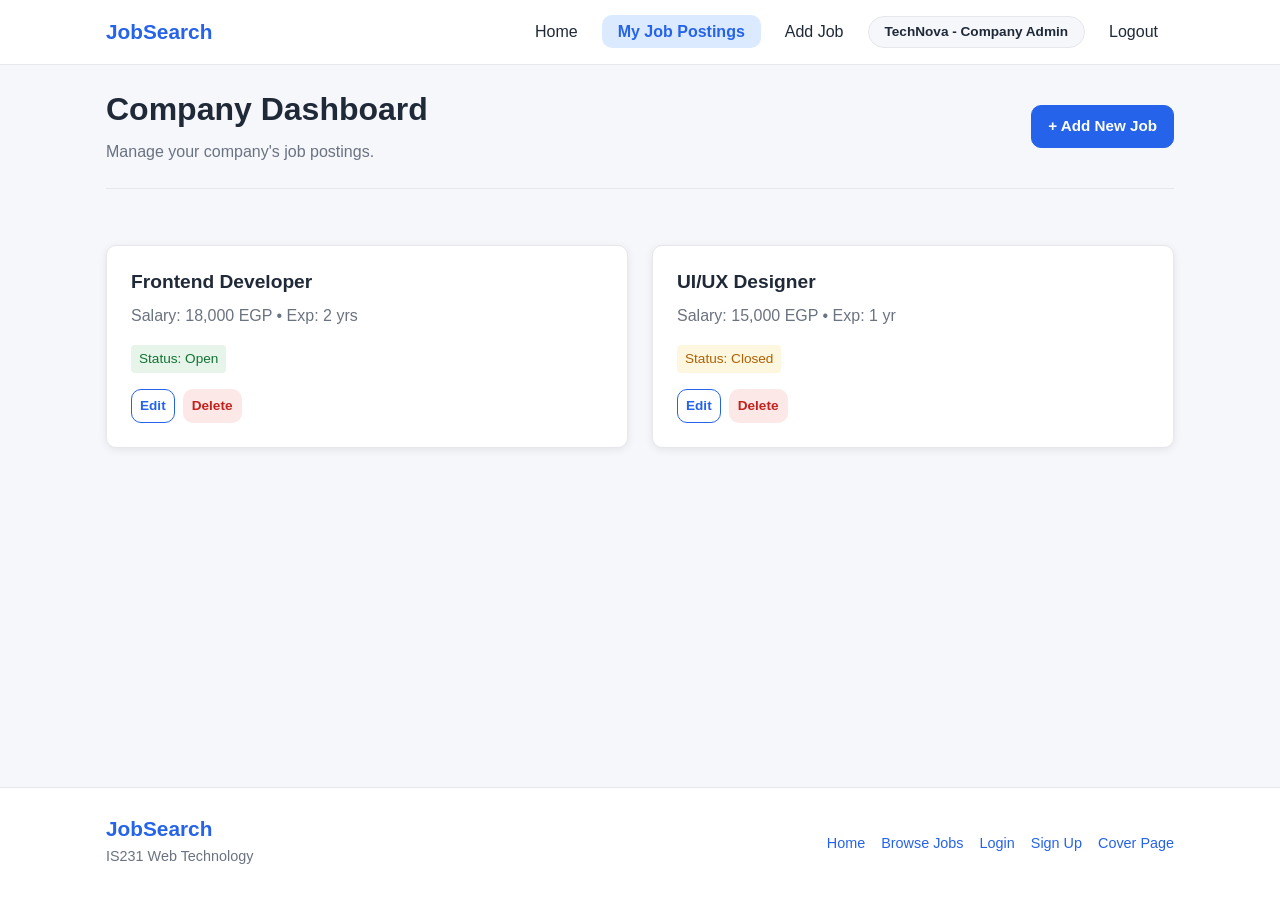
==== JobSearch_Phase1/admin-dashboard.html @ 2a33b542 "adding the rest of the pages" ====
<!DOCTYPE html>
<html lang="en">
<head>
  <meta charset="UTF-8">
  <meta name="viewport" content="width=device-width, initial-scale=1">
  <title>Company Admin Dashboard | JobSearch</title>
  <link rel="stylesheet" href="css/style.css">
</head>
<body>
  <header>
    <nav class="navbar container">
      <a href="index.html" class="navbar__brand">JobSearch</a>
      <input type="checkbox" id="nav-toggle" class="sr-only">
      <label for="nav-toggle" class="navbar__toggle" aria-label="Menu">&#9776;</label>
      <ul class="navbar__links">
        <li><a href="index.html">Home</a></li>
        <li><a href="admin-dashboard.html" aria-current="page">My Job Postings</a></li>
        <li><a href="job-form.html">Add Job</a></li>
        <li><span class="chip">TechNova - Company Admin</span></li>
        <li><a href="index.html">Logout</a></li>
      </ul>
    </nav>
  </header>

  <main class="container">
    <div class="page-header" style="display: flex; justify-content: space-between; align-items: center; flex-wrap: wrap; gap: 1rem;">
      <div>
        <h1>Company Dashboard</h1>
        <p class="text-muted">Manage your company's job postings.</p>
      </div>
      <div>
        <a href="job-form.html" class="btn btn-primary">+ Add New Job</a>
      </div>
    </div>

    <section class="section">
      <div class="grid-2">
        
        <article class="card">
          <h3>Frontend Developer</h3>
          <p class="text-muted">Salary: 18,000 EGP • Exp: 2 yrs</p>
          <span style="display: inline-block; margin-top: 0.5rem; padding: 0.2rem 0.5rem; background: #e6f4ea; color: #137333; border-radius: 4px; font-size: 0.85rem;">Status: Open</span>
          <div style="margin-top: 1rem; display: flex; gap: 0.5rem;">
            <a href="job-form.html" class="btn btn-outline btn-sm">Edit</a>
            <a href="#" class="btn btn-sm" style="background: #fce8e6; color: #c5221f;">Delete</a>
          </div>
        </article>

        <article class="card">
          <h3>UI/UX Designer</h3>
          <p class="text-muted">Salary: 15,000 EGP • Exp: 1 yr</p>
          <span style="display: inline-block; margin-top: 0.5rem; padding: 0.2rem 0.5rem; background: #fef7e0; color: #b06000; border-radius: 4px; font-size: 0.85rem;">Status: Closed</span>
          <div style="margin-top: 1rem; display: flex; gap: 0.5rem;">
            <a href="job-form.html" class="btn btn-outline btn-sm">Edit</a>
            <a href="#" class="btn btn-sm" style="background: #fce8e6; color: #c5221f;">Delete</a>
          </div>
        </article>

      </div>
    </section>
  </main>

  <footer class="footer">
    <div class="container footer__content">
      <div>
        <a href="index.html" class="navbar__brand">JobSearch</a>
        <p class="text-muted">IS231 Web Technology</p>
      </div>
      <ul class="footer__links">
        <li><a href="index.html">Home</a></li>
        <li><a href="jobs.html">Browse Jobs</a></li>
        <li><a href="login.html">Login</a></li>
        <li><a href="signup.html">Sign Up</a></li>
        <li><a href="cover.html">Cover Page</a></li>
      </ul>
    </div>
  </footer>
</body>
</html>
---- JobSearch_Phase1/css/style.css ----
:root {
  --color-primary: #2563EB;
  --color-primary-dark: #1E40AF;
  --color-bg: #F5F7FB;
  --color-surface: #FFFFFF;
  --color-text: #1F2937;
  --color-muted: #6B7280;
  --color-border: #E5E7EB;
  --color-success: #166534;
  --color-success-bg: #DCFCE7;
  --color-danger: #B91C1C;
  --color-danger-bg: #FEE2E2;
  --color-info-bg: #DBEAFE;
  --color-overlay: rgba(0, 0, 0, 0.5);

  --font-main: "Segoe UI", Roboto, Arial, sans-serif;
  --radius: 10px;
  --shadow: 0 2px 8px rgba(0, 0, 0, 0.08);
  --container-width: 1100px;

  --space-1: 4px;
  --space-2: 8px;
  --space-3: 16px;
  --space-4: 24px;
  --space-5: 32px;
  --space-6: 48px;
}

* {
  box-sizing: border-box;
  margin: 0;
  padding: 0;
}

body {
  font-family: var(--font-main);
  font-size: 16px;
  line-height: 1.6;
  color: var(--color-text);
  background-color: var(--color-bg);
  min-height: 100vh;
  display: flex;
  flex-direction: column;
}

main {
  flex: 1;
}

img {
  max-width: 100%;
  height: auto;
  display: block;
}

h1,
h2,
h3,
h4 {
  color: var(--color-text);
  line-height: 1.3;
  margin-bottom: var(--space-2);
}

h1 {
  font-size: 2rem;
}

h2 {
  font-size: 1.5rem;
}

h3 {
  font-size: 1.2rem;
}

h4 {
  font-size: 1rem;
}

p {
  margin-bottom: var(--space-2);
}

a {
  color: var(--color-primary);
  text-decoration: none;
}

a:hover {
  color: var(--color-primary-dark);
  text-decoration: underline;
}

a:focus-visible,
button:focus-visible,
input:focus-visible,
select:focus-visible,
textarea:focus-visible {
  outline: 2px solid var(--color-primary);
  outline-offset: 2px;
}

.container {
  max-width: var(--container-width);
  width: 100%;
  margin: 0 auto;
  padding: 0 var(--space-3);
}

.section {
  padding: var(--space-5) 0;
}

.grid {
  display: grid;
  grid-template-columns: repeat(auto-fit, minmax(280px, 1fr));
  gap: var(--space-4);
}

.grid-2 {
  display: grid;
  grid-template-columns: repeat(2, 1fr);
  gap: var(--space-4);
}

.grid-3 {
  display: grid;
  grid-template-columns: repeat(3, 1fr);
  gap: var(--space-4);
}

.page-header {
  display: flex;
  flex-wrap: wrap;
  justify-content: space-between;
  align-items: center;
  gap: var(--space-3);
  padding: var(--space-4) 0;
  margin-bottom: var(--space-4);
  border-bottom: 1px solid var(--color-border);
}

.page-header p {
  color: var(--color-muted);
  margin-bottom: 0;
}

.breadcrumb {
  padding: var(--space-3) 0 var(--space-1);
  font-size: 0.9rem;
  color: var(--color-muted);
}

.breadcrumb ol {
  list-style: none;
  display: flex;
  flex-wrap: wrap;
  gap: var(--space-2);
}

.breadcrumb li+li::before {
  content: "/";
  margin-right: var(--space-2);
  color: var(--color-muted);
}

body>header {
  position: sticky;
  top: 0;
  z-index: 50;
  background-color: var(--color-surface);
  border-bottom: 1px solid var(--color-border);
}

.navbar {
  display: flex;
  align-items: center;
  justify-content: space-between;
  min-height: 64px;
  gap: var(--space-3);
  position: relative;
}

.navbar__brand {
  font-size: 1.3rem;
  font-weight: 700;
  color: var(--color-primary);
}

.navbar__brand:hover {
  text-decoration: none;
}

.navbar__links {
  list-style: none;
  display: flex;
  align-items: center;
  gap: var(--space-2);
}

.navbar__links a {
  padding: var(--space-2) var(--space-3);
  border-radius: var(--radius);
  color: var(--color-text);
  font-weight: 500;
}

.navbar__links a:hover {
  color: var(--color-primary);
  background-color: var(--color-bg);
  text-decoration: none;
}

.navbar__links a[aria-current="page"] {
  color: var(--color-primary);
  background-color: var(--color-info-bg);
  font-weight: 700;
}

.navbar__toggle {
  display: none;
  padding: var(--space-2) var(--space-3);
  border: 1px solid var(--color-border);
  border-radius: var(--radius);
  background-color: var(--color-surface);
  font-size: 1.2rem;
  cursor: pointer;
}

.chip {
  display: inline-block;
  padding: var(--space-1) var(--space-3);
  background-color: var(--color-bg);
  border: 1px solid var(--color-border);
  border-radius: 999px;
  font-size: 0.85rem;
  font-weight: 600;
}

body>footer,
.footer {
  background-color: var(--color-surface);
  border-top: 1px solid var(--color-border);
  margin-top: var(--space-6);
  padding: var(--space-4) 0;
  font-size: 0.9rem;
}

.footer__content {
  display: flex;
  flex-wrap: wrap;
  justify-content: space-between;
  align-items: center;
  gap: var(--space-3);
}

.footer__links {
  list-style: none;
  display: flex;
  flex-wrap: wrap;
  gap: var(--space-3);
}

.btn,
.navbar__links .btn {
  display: inline-flex;
  align-items: center;
  justify-content: center;
  gap: var(--space-2);
  min-height: 40px;
  padding: var(--space-2) var(--space-3);
  font-family: inherit;
  font-size: 0.95rem;
  font-weight: 600;
  border-radius: var(--radius);
  border: 1px solid transparent;
  cursor: pointer;
  text-decoration: none;
}

.btn:hover {
  text-decoration: none;
}

.btn-primary,
.navbar__links .btn-primary {
  background-color: var(--color-primary);
  color: var(--color-surface);
  border-color: var(--color-primary);
}

.btn-primary:hover,
.navbar__links .btn-primary:hover {
  background-color: var(--color-primary-dark);
  border-color: var(--color-primary-dark);
  color: var(--color-surface);
}

.btn-secondary {
  background-color: var(--color-bg);
  color: var(--color-text);
  border-color: var(--color-border);
}

.btn-secondary:hover {
  background-color: var(--color-border);
  color: var(--color-text);
}

.btn-outline {
  background-color: var(--color-surface);
  color: var(--color-primary);
  border-color: var(--color-primary);
}

.btn-outline:hover {
  background-color: var(--color-info-bg);
  color: var(--color-primary-dark);
}

.btn-danger {
  background-color: var(--color-danger);
  color: var(--color-surface);
  border-color: var(--color-danger);
}

.btn-danger:hover {
  background-color: var(--color-danger-bg);
  color: var(--color-danger);
}

.btn-sm,
.navbar__links .btn-sm {
  min-height: 34px;
  padding: var(--space-1) var(--space-2);
  font-size: 0.85rem;
}

.btn-block {
  display: flex;
  width: 100%;
}

.btn:disabled,
.btn[disabled],
.btn[aria-disabled="true"],
button:disabled {
  background-color: var(--color-border);
  color: var(--color-muted);
  border-color: var(--color-border);
  cursor: not-allowed;
}

.btn[aria-disabled="true"] {
  pointer-events: none;
}

.badge {
  display: inline-block;
  padding: var(--space-1) var(--space-2);
  border-radius: 999px;
  font-size: 0.8rem;
  font-weight: 700;
}

.badge-open {
  background-color: var(--color-success-bg);
  color: var(--color-success);
}

.badge-closed {
  background-color: var(--color-danger-bg);
  color: var(--color-danger);
}

.badge-info {
  background-color: var(--color-info-bg);
  color: var(--color-primary-dark);
}

.card,
.job-card {
  background-color: var(--color-surface);
  border: 1px solid var(--color-border);
  border-radius: var(--radius);
  box-shadow: var(--shadow);
  padding: var(--space-4);
}

.job-card {
  display: flex;
  flex-direction: column;
  gap: var(--space-2);
}

.job-card:hover {
  border-color: var(--color-primary);
}

.job-card__header {
  display: flex;
  justify-content: space-between;
  align-items: flex-start;
  gap: var(--space-2);
}

.job-card h3 a {
  color: var(--color-text);
}

.job-card__meta {
  display: flex;
  flex-wrap: wrap;
  gap: var(--space-2);
  font-size: 0.9rem;
  color: var(--color-muted);
}

.job-card__meta span {
  background-color: var(--color-bg);
  padding: var(--space-1) var(--space-2);
  border-radius: var(--radius);
  border: 1px solid var(--color-border);
}

.job-card>p {
  color: var(--color-muted);
  display: -webkit-box;
  -webkit-line-clamp: 2;
  -webkit-box-orient: vertical;
  overflow: hidden;
  margin-bottom: 0;
}

.job-card__actions {
  margin-top: auto;
  padding-top: var(--space-3);
  border-top: 1px solid var(--color-border);
  display: flex;
  flex-wrap: wrap;
  justify-content: space-between;
  align-items: center;
  gap: var(--space-2);
}

.is-closed {
  background-color: var(--color-bg);
  color: var(--color-muted);
  opacity: 0.85;
}

.form {
  display: flex;
  flex-direction: column;
  gap: var(--space-3);
}

fieldset {
  border: 1px solid var(--color-border);
  border-radius: var(--radius);
  padding: var(--space-3);
  margin-bottom: var(--space-3);
}

legend {
  padding: 0 var(--space-2);
  font-weight: 700;
}

.form-group {
  display: flex;
  flex-direction: column;
  gap: var(--space-1);
  margin-bottom: var(--space-3);
}

.form-row {
  display: grid;
  grid-template-columns: repeat(2, 1fr);
  gap: var(--space-3);
}

.form-label,
.form-group>label {
  font-weight: 600;
  font-size: 0.95rem;
}

.required {
  color: var(--color-danger);
  font-weight: 700;
}

.form-control {
  width: 100%;
  min-height: 40px;
  padding: var(--space-2) var(--space-3);
  font-family: inherit;
  font-size: 1rem;
  color: var(--color-text);
  background-color: var(--color-surface);
  border: 1px solid var(--color-border);
  border-radius: var(--radius);
}

.form-control:focus {
  outline: none;
  border-color: var(--color-primary);
}

.form-control:disabled {
  background-color: var(--color-bg);
  color: var(--color-muted);
  cursor: not-allowed;
}

textarea.form-control {
  min-height: 120px;
  resize: vertical;
}

.form-static {
  padding: var(--space-2) var(--space-3);
  background-color: var(--color-bg);
  border: 1px solid var(--color-border);
  border-radius: var(--radius);
  color: var(--color-muted);
  font-weight: 600;
}

.form-hint {
  font-size: 0.85rem;
  color: var(--color-muted);
}

.form-error {
  font-size: 0.85rem;
  color: var(--color-danger);
}

.form-control:user-invalid,
input:user-invalid,
select:user-invalid,
textarea:user-invalid {
  border-color: var(--color-danger);
  background-color: var(--color-danger-bg);
}

.input-group {
  display: flex;
}

.input-group .form-control {
  border-top-right-radius: 0;
  border-bottom-right-radius: 0;
}

.input-group>span {
  display: inline-flex;
  align-items: center;
  padding: 0 var(--space-3);
  background-color: var(--color-bg);
  border: 1px solid var(--color-border);
  border-left: 0;
  border-top-right-radius: var(--radius);
  border-bottom-right-radius: var(--radius);
  color: var(--color-muted);
  font-size: 0.9rem;
}

input[type="radio"],
input[type="checkbox"] {
  accent-color: var(--color-primary);
}

.radio-group {
  display: grid;
  grid-template-columns: repeat(2, 1fr);
  gap: var(--space-2);
  padding: var(--space-1);
  background-color: var(--color-bg);
  border: 1px solid var(--color-border);
  border-radius: var(--radius);
}

.radio-group label,
.radio-group a {
  display: flex;
  align-items: center;
  justify-content: center;
  gap: var(--space-2);
  padding: var(--space-2);
  border-radius: var(--radius);
  color: var(--color-muted);
  font-weight: 600;
  cursor: pointer;
}

.radio-group a[aria-current="page"] {
  background-color: var(--color-surface);
  color: var(--color-primary);
  box-shadow: var(--shadow);
}

.alert {
  padding: var(--space-3);
  border-radius: var(--radius);
  border: 1px solid transparent;
  margin-bottom: var(--space-4);
}

.alert-success {
  background-color: var(--color-success-bg);
  color: var(--color-success);
  border-color: var(--color-success);
}

.alert-info {
  background-color: var(--color-info-bg);
  color: var(--color-primary-dark);
  border-color: var(--color-primary);
}

.alert-error {
  background-color: var(--color-danger-bg);
  color: var(--color-danger);
  border-color: var(--color-danger);
}

.empty-state {
  background-color: var(--color-surface);
  border: 1px dashed var(--color-border);
  border-radius: var(--radius);
  padding: var(--space-6) var(--space-4);
  text-align: center;
}

.table-wrapper {
  overflow-x: auto;
  background-color: var(--color-surface);
  border: 1px solid var(--color-border);
  border-radius: var(--radius);
  box-shadow: var(--shadow);
}

.table {
  width: 100%;
  border-collapse: collapse;
  text-align: left;
}

.table th,
.table td {
  padding: var(--space-3);
  border-bottom: 1px solid var(--color-border);
}

.table thead th {
  background-color: var(--color-bg);
  color: var(--color-muted);
  font-size: 0.85rem;
}

.table tbody tr:nth-child(even) {
  background-color: var(--color-bg);
}

.table tbody tr:hover {
  background-color: var(--color-info-bg);
}

.pagination {
  list-style: none;
  display: flex;
  flex-wrap: wrap;
  justify-content: center;
  gap: var(--space-2);
  margin-top: var(--space-4);
}

.pagination a,
.pagination button,
.pagination span {
  display: inline-flex;
  align-items: center;
  justify-content: center;
  min-width: 36px;
  height: 36px;
  padding: 0 var(--space-2);
  background-color: var(--color-surface);
  border: 1px solid var(--color-border);
  border-radius: var(--radius);
  color: var(--color-text);
  font-weight: 600;
}

.pagination [aria-current="page"] {
  background-color: var(--color-primary);
  color: var(--color-surface);
  border-color: var(--color-primary);
}

.pagination [aria-disabled="true"],
.pagination button:disabled {
  background-color: var(--color-bg);
  color: var(--color-muted);
  cursor: not-allowed;
}

.modal {
  position: fixed;
  top: 0;
  left: 0;
  right: 0;
  bottom: 0;
  background-color: var(--color-overlay);
  display: none;
  align-items: center;
  justify-content: center;
  padding: var(--space-3);
  z-index: 100;
}

.modal:target {
  display: flex;
}

.modal>dialog,
.modal>div {
  display: block;
  width: 100%;
  max-width: 440px;
  background-color: var(--color-surface);
  border: 1px solid var(--color-border);
  border-radius: var(--radius);
  box-shadow: var(--shadow);
  padding: var(--space-4);
}

.demo-bar {
  margin-top: var(--space-5);
  padding: var(--space-2) var(--space-3);
  background-color: var(--color-info-bg);
  border: 1px dashed var(--color-primary);
  border-radius: var(--radius);
  display: flex;
  flex-wrap: wrap;
  align-items: center;
  justify-content: space-between;
  gap: var(--space-2);
  font-size: 0.9rem;
}

.sr-only {
  position: absolute;
  width: 1px;
  height: 1px;
  overflow: hidden;
  clip: rect(0, 0, 0, 0);
}

.text-muted {
  color: var(--color-muted);
}

.text-center {
  text-align: center;
}

@media (max-width: 768px) {

  .grid-2,
  .grid-3,
  .form-row {
    grid-template-columns: 1fr;
  }

  .navbar__toggle {
    display: inline-block;
  }

  .navbar__links {
    display: none;
    position: absolute;
    top: 100%;
    left: 0;
    right: 0;
    flex-direction: column;
    background-color: var(--color-surface);
    border-bottom: 1px solid var(--color-border);
    padding: var(--space-3);
  }

  #nav-toggle:checked~.navbar__links {
    display: flex;
  }

  .table-stack,
  .table-stack thead,
  .table-stack tbody,
  .table-stack tr,
  .table-stack td {
    display: block;
  }

  .table-stack thead {
    display: none;
  }

  .table-stack tbody tr {
    border: 1px solid var(--color-border);
    border-radius: var(--radius);
    margin: var(--space-2);
    padding: var(--space-2);
  }

  .table-stack td {
    display: flex;
    justify-content: space-between;
    padding: var(--space-2);
  }

  .table-stack td::before {
    content: attr(data-label);
    font-weight: 700;
    color: var(--color-muted);
  }
}

@media (max-width: 480px) {
  h1 {
    font-size: 1.6rem;
  }

  .radio-group {
    grid-template-columns: 1fr;
  }
}
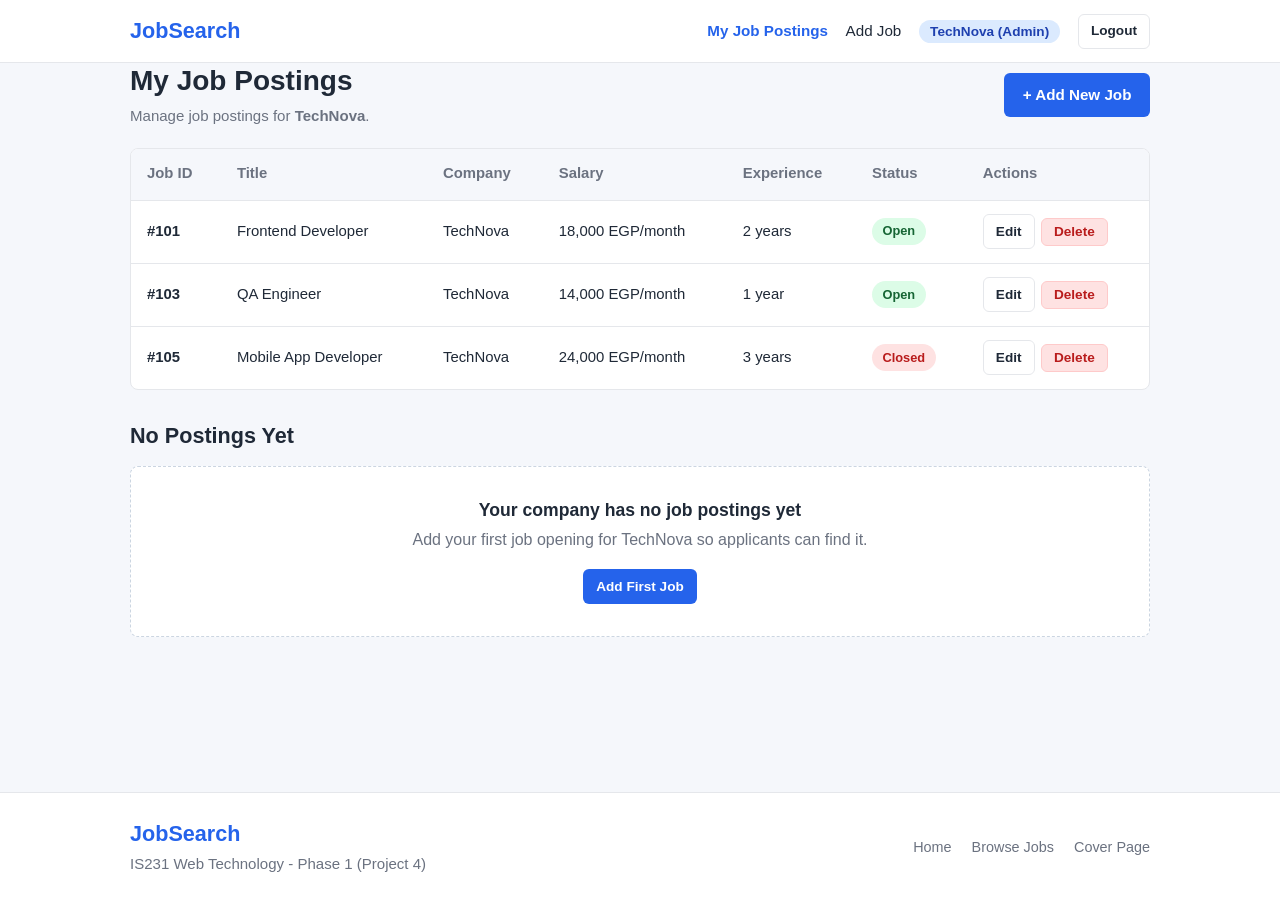
==== commit 4dc2be0c: "Update pages, unify external CSS, and complete Phase 1 requirements" ====
--- a/JobSearch_Phase1/admin-dashboard.html
+++ b/JobSearch_Phase1/admin-dashboard.html
@@ -3,77 +3,117 @@
 <head>
   <meta charset="UTF-8">
   <meta name="viewport" content="width=device-width, initial-scale=1">
-  <title>Company Admin Dashboard | JobSearch</title>
+  <title>Company Dashboard | JobSearch</title>
   <link rel="stylesheet" href="css/style.css">
 </head>
 <body>
   <header>
     <nav class="navbar container">
-      <a href="index.html" class="navbar__brand">JobSearch</a>
-      <input type="checkbox" id="nav-toggle" class="sr-only">
-      <label for="nav-toggle" class="navbar__toggle" aria-label="Menu">&#9776;</label>
-      <ul class="navbar__links">
-        <li><a href="index.html">Home</a></li>
-        <li><a href="admin-dashboard.html" aria-current="page">My Job Postings</a></li>
+      <a href="index.html" class="brand">JobSearch</a>
+      <ul class="nav-links">
+        <li><a href="admin-dashboard.html" class="active">My Job Postings</a></li>
         <li><a href="job-form.html">Add Job</a></li>
-        <li><span class="chip">TechNova - Company Admin</span></li>
-        <li><a href="index.html">Logout</a></li>
+        <li><span class="user-tag">TechNova (Admin)</span></li>
+        <li><a href="index.html" class="btn btn-outline btn-sm">Logout</a></li>
       </ul>
     </nav>
   </header>
 
   <main class="container">
-    <div class="page-header" style="display: flex; justify-content: space-between; align-items: center; flex-wrap: wrap; gap: 1rem;">
+    <div class="header-row">
       <div>
-        <h1>Company Dashboard</h1>
-        <p class="text-muted">Manage your company's job postings.</p>
+        <h1>My Job Postings</h1>
+        <p class="text-muted">Manage job postings for <strong>TechNova</strong>.</p>
       </div>
-      <div>
-        <a href="job-form.html" class="btn btn-primary">+ Add New Job</a>
-      </div>
+      <a href="job-form.html" class="btn btn-primary">+ Add New Job</a>
     </div>
 
+    <!-- Postings Table -->
     <section class="section">
-      <div class="grid-2">
-        
-        <article class="card">
-          <h3>Frontend Developer</h3>
-          <p class="text-muted">Salary: 18,000 EGP • Exp: 2 yrs</p>
-          <span style="display: inline-block; margin-top: 0.5rem; padding: 0.2rem 0.5rem; background: #e6f4ea; color: #137333; border-radius: 4px; font-size: 0.85rem;">Status: Open</span>
-          <div style="margin-top: 1rem; display: flex; gap: 0.5rem;">
-            <a href="job-form.html" class="btn btn-outline btn-sm">Edit</a>
-            <a href="#" class="btn btn-sm" style="background: #fce8e6; color: #c5221f;">Delete</a>
-          </div>
-        </article>
+      <div class="table-wrap">
+        <table>
+          <thead>
+            <tr>
+              <th>Job ID</th>
+              <th>Title</th>
+              <th>Company</th>
+              <th>Salary</th>
+              <th>Experience</th>
+              <th>Status</th>
+              <th>Actions</th>
+            </tr>
+          </thead>
+          <tbody>
+            <tr>
+              <td><strong>#101</strong></td>
+              <td>Frontend Developer</td>
+              <td>TechNova</td>
+              <td>18,000 EGP/month</td>
+              <td>2 years</td>
+              <td><span class="badge badge-open">Open</span></td>
+              <td>
+                <div class="actions">
+                  <a href="job-form.html" class="btn btn-outline btn-sm">Edit</a>
+                  <button type="button" class="btn btn-danger btn-sm">Delete</button>
+                </div>
+              </td>
+            </tr>
+            <tr>
+              <td><strong>#103</strong></td>
+              <td>QA Engineer</td>
+              <td>TechNova</td>
+              <td>14,000 EGP/month</td>
+              <td>1 year</td>
+              <td><span class="badge badge-open">Open</span></td>
+              <td>
+                <div class="actions">
+                  <a href="job-form.html" class="btn btn-outline btn-sm">Edit</a>
+                  <button type="button" class="btn btn-danger btn-sm">Delete</button>
+                </div>
+              </td>
+            </tr>
+            <tr>
+              <td><strong>#105</strong></td>
+              <td>Mobile App Developer</td>
+              <td>TechNova</td>
+              <td>24,000 EGP/month</td>
+              <td>3 years</td>
+              <td><span class="badge badge-closed">Closed</span></td>
+              <td>
+                <div class="actions">
+                  <a href="job-form.html" class="btn btn-outline btn-sm">Edit</a>
+                  <button type="button" class="btn btn-danger btn-sm">Delete</button>
+                </div>
+              </td>
+            </tr>
+          </tbody>
+        </table>
+      </div>
+    </section>
 
-        <article class="card">
-          <h3>UI/UX Designer</h3>
-          <p class="text-muted">Salary: 15,000 EGP • Exp: 1 yr</p>
-          <span style="display: inline-block; margin-top: 0.5rem; padding: 0.2rem 0.5rem; background: #fef7e0; color: #b06000; border-radius: 4px; font-size: 0.85rem;">Status: Closed</span>
-          <div style="margin-top: 1rem; display: flex; gap: 0.5rem;">
-            <a href="job-form.html" class="btn btn-outline btn-sm">Edit</a>
-            <a href="#" class="btn btn-sm" style="background: #fce8e6; color: #c5221f;">Delete</a>
-          </div>
-        </article>
-
+    <!-- Empty Dashboard State -->
+    <section class="section">
+      <h2>No Postings Yet</h2>
+      <div class="empty-state">
+        <h3>Your company has no job postings yet</h3>
+        <p>Add your first job opening for TechNova so applicants can find it.</p>
+        <a href="job-form.html" class="btn btn-primary btn-sm">Add First Job</a>
       </div>
     </section>
   </main>
 
-  <footer class="footer">
-    <div class="container footer__content">
+  <footer>
+    <div class="container">
       <div>
-        <a href="index.html" class="navbar__brand">JobSearch</a>
-        <p class="text-muted">IS231 Web Technology</p>
+        <a href="index.html" class="brand">JobSearch</a>
+        <p class="text-muted">IS231 Web Technology - Phase 1 (Project 4)</p>
       </div>
-      <ul class="footer__links">
+      <ul>
         <li><a href="index.html">Home</a></li>
         <li><a href="jobs.html">Browse Jobs</a></li>
-        <li><a href="login.html">Login</a></li>
-        <li><a href="signup.html">Sign Up</a></li>
         <li><a href="cover.html">Cover Page</a></li>
       </ul>
     </div>
   </footer>
 </body>
-</html>+</html>
--- a/JobSearch_Phase1/css/style.css
+++ b/JobSearch_Phase1/css/style.css
@@ -1,43 +1,33 @@
+/* Variables & Reset */
 :root {
-  --color-primary: #2563EB;
-  --color-primary-dark: #1E40AF;
-  --color-bg: #F5F7FB;
-  --color-surface: #FFFFFF;
-  --color-text: #1F2937;
-  --color-muted: #6B7280;
-  --color-border: #E5E7EB;
-  --color-success: #166534;
-  --color-success-bg: #DCFCE7;
-  --color-danger: #B91C1C;
-  --color-danger-bg: #FEE2E2;
-  --color-info-bg: #DBEAFE;
-  --color-overlay: rgba(0, 0, 0, 0.5);
-
-  --font-main: "Segoe UI", Roboto, Arial, sans-serif;
-  --radius: 10px;
-  --shadow: 0 2px 8px rgba(0, 0, 0, 0.08);
-  --container-width: 1100px;
-
-  --space-1: 4px;
-  --space-2: 8px;
-  --space-3: 16px;
-  --space-4: 24px;
-  --space-5: 32px;
-  --space-6: 48px;
-}
-
-* {
+  --primary: #2563eb;
+  --primary-dark: #1d4ed8;
+  --bg: #f5f7fb;
+  --surface: #ffffff;
+  --text: #1f2937;
+  --muted: #6b7280;
+  --border: #e5e7eb;
+  --success: #166534;
+  --success-bg: #dcfce7;
+  --danger: #b91c1c;
+  --danger-bg: #fee2e2;
+  --info: #1e40af;
+  --info-bg: #dbeafe;
+}
+
+*,
+*::before,
+*::after {
   box-sizing: border-box;
   margin: 0;
   padding: 0;
 }
 
 body {
-  font-family: var(--font-main);
-  font-size: 16px;
+  font-family: "Segoe UI", Tahoma, Geneva, Verdana, sans-serif;
+  background-color: var(--bg);
+  color: var(--text);
   line-height: 1.6;
-  color: var(--color-text);
-  background-color: var(--color-bg);
   min-height: 100vh;
   display: flex;
   flex-direction: column;
@@ -45,795 +35,548 @@
 
 main {
   flex: 1;
-}
-
-img {
-  max-width: 100%;
-  height: auto;
-  display: block;
+  padding: 2rem 0 3rem;
 }
 
 h1,
 h2,
-h3,
-h4 {
-  color: var(--color-text);
+h3 {
   line-height: 1.3;
-  margin-bottom: var(--space-2);
-}
-
-h1 {
-  font-size: 2rem;
+  color: var(--text);
 }
 
 h2 {
-  font-size: 1.5rem;
+  font-size: 1.35rem;
+  margin-bottom: 1rem;
 }
 
 h3 {
-  font-size: 1.2rem;
-}
-
-h4 {
-  font-size: 1rem;
-}
-
-p {
-  margin-bottom: var(--space-2);
+  font-size: 1.1rem;
 }
 
 a {
-  color: var(--color-primary);
+  color: var(--primary);
   text-decoration: none;
 }
 
 a:hover {
-  color: var(--color-primary-dark);
   text-decoration: underline;
 }
 
-a:focus-visible,
-button:focus-visible,
-input:focus-visible,
-select:focus-visible,
-textarea:focus-visible {
-  outline: 2px solid var(--color-primary);
-  outline-offset: 2px;
-}
-
+/* Layout */
 .container {
-  max-width: var(--container-width);
   width: 100%;
+  max-width: 1060px;
   margin: 0 auto;
-  padding: 0 var(--space-3);
+  padding: 0 1.25rem;
 }
 
 .section {
-  padding: var(--space-5) 0;
-}
-
-.grid {
-  display: grid;
-  grid-template-columns: repeat(auto-fit, minmax(280px, 1fr));
-  gap: var(--space-4);
+  margin-bottom: 2rem;
+}
+
+.page-header {
+  margin-bottom: 1.75rem;
+}
+
+.page-header h1,
+.header-row h1 {
+  font-size: 1.75rem;
+  margin-bottom: 0.25rem;
+}
+
+.header-row {
+  display: flex;
+  justify-content: space-between;
+  align-items: center;
+  flex-wrap: wrap;
+  gap: 0.75rem;
+  margin-bottom: 1.25rem;
+}
+
+.header-row h2 {
+  margin-bottom: 0;
+}
+
+.text-muted {
+  color: var(--muted);
+  font-size: 0.94rem;
 }
 
 .grid-2 {
   display: grid;
   grid-template-columns: repeat(2, 1fr);
-  gap: var(--space-4);
+  gap: 1.25rem;
 }
 
 .grid-3 {
   display: grid;
   grid-template-columns: repeat(3, 1fr);
-  gap: var(--space-4);
-}
-
-.page-header {
-  display: flex;
-  flex-wrap: wrap;
+  gap: 1.25rem;
+}
+
+/* Navbar & Footer */
+header {
+  background-color: var(--surface);
+  border-bottom: 1px solid var(--border);
+  position: sticky;
+  top: 0;
+  z-index: 20;
+}
+
+.navbar {
+  display: flex;
   justify-content: space-between;
   align-items: center;
-  gap: var(--space-3);
-  padding: var(--space-4) 0;
-  margin-bottom: var(--space-4);
-  border-bottom: 1px solid var(--color-border);
-}
-
-.page-header p {
-  color: var(--color-muted);
-  margin-bottom: 0;
-}
-
-.breadcrumb {
-  padding: var(--space-3) 0 var(--space-1);
-  font-size: 0.9rem;
-  color: var(--color-muted);
-}
-
-.breadcrumb ol {
+  flex-wrap: wrap;
+  gap: 0.75rem;
+  padding-top: 0.85rem;
+  padding-bottom: 0.85rem;
+}
+
+.brand {
+  font-size: 1.35rem;
+  font-weight: 700;
+  color: var(--primary);
+}
+
+.brand:hover {
+  text-decoration: none;
+}
+
+.nav-links {
   list-style: none;
   display: flex;
-  flex-wrap: wrap;
-  gap: var(--space-2);
-}
-
-.breadcrumb li+li::before {
-  content: "/";
-  margin-right: var(--space-2);
-  color: var(--color-muted);
-}
-
-body>header {
-  position: sticky;
-  top: 0;
-  z-index: 50;
-  background-color: var(--color-surface);
-  border-bottom: 1px solid var(--color-border);
-}
-
-.navbar {
-  display: flex;
   align-items: center;
-  justify-content: space-between;
-  min-height: 64px;
-  gap: var(--space-3);
-  position: relative;
-}
-
-.navbar__brand {
-  font-size: 1.3rem;
+  flex-wrap: wrap;
+  gap: 1.1rem;
+}
+
+.nav-links a:not(.btn) {
+  color: var(--text);
+  font-weight: 500;
+  font-size: 0.95rem;
+}
+
+.nav-links a.active {
+  color: var(--primary);
   font-weight: 700;
-  color: var(--color-primary);
-}
-
-.navbar__brand:hover {
-  text-decoration: none;
-}
-
-.navbar__links {
-  list-style: none;
-  display: flex;
-  align-items: center;
-  gap: var(--space-2);
-}
-
-.navbar__links a {
-  padding: var(--space-2) var(--space-3);
-  border-radius: var(--radius);
-  color: var(--color-text);
-  font-weight: 500;
-}
-
-.navbar__links a:hover {
-  color: var(--color-primary);
-  background-color: var(--color-bg);
-  text-decoration: none;
-}
-
-.navbar__links a[aria-current="page"] {
-  color: var(--color-primary);
-  background-color: var(--color-info-bg);
-  font-weight: 700;
-}
-
-.navbar__toggle {
-  display: none;
-  padding: var(--space-2) var(--space-3);
-  border: 1px solid var(--color-border);
-  border-radius: var(--radius);
-  background-color: var(--color-surface);
-  font-size: 1.2rem;
-  cursor: pointer;
-}
-
-.chip {
-  display: inline-block;
-  padding: var(--space-1) var(--space-3);
-  background-color: var(--color-bg);
-  border: 1px solid var(--color-border);
+}
+
+.user-tag {
+  background-color: var(--info-bg);
+  color: var(--info);
+  padding: 0.25rem 0.7rem;
   border-radius: 999px;
   font-size: 0.85rem;
   font-weight: 600;
 }
 
-body>footer,
-.footer {
-  background-color: var(--color-surface);
-  border-top: 1px solid var(--color-border);
-  margin-top: var(--space-6);
-  padding: var(--space-4) 0;
-  font-size: 0.9rem;
-}
-
-.footer__content {
-  display: flex;
-  flex-wrap: wrap;
+footer {
+  background-color: var(--surface);
+  border-top: 1px solid var(--border);
+  padding: 1.5rem 0;
+  margin-top: auto;
+}
+
+footer .container {
+  display: flex;
   justify-content: space-between;
   align-items: center;
-  gap: var(--space-3);
-}
-
-.footer__links {
+  flex-wrap: wrap;
+  gap: 1rem;
+}
+
+footer ul {
   list-style: none;
   display: flex;
   flex-wrap: wrap;
-  gap: var(--space-3);
-}
-
-.btn,
-.navbar__links .btn {
-  display: inline-flex;
-  align-items: center;
-  justify-content: center;
-  gap: var(--space-2);
-  min-height: 40px;
-  padding: var(--space-2) var(--space-3);
+  gap: 1.25rem;
+}
+
+footer ul a {
+  color: var(--muted);
+  font-size: 0.9rem;
+}
+
+footer ul a:hover {
+  color: var(--primary);
+}
+
+/* Buttons & Badges */
+.btn {
+  display: inline-block;
+  padding: 0.55rem 1.1rem;
+  font-size: 0.95rem;
+  font-weight: 600;
   font-family: inherit;
-  font-size: 0.95rem;
-  font-weight: 600;
-  border-radius: var(--radius);
+  text-align: center;
+  border-radius: 6px;
   border: 1px solid transparent;
   cursor: pointer;
-  text-decoration: none;
 }
 
 .btn:hover {
   text-decoration: none;
 }
 
-.btn-primary,
-.navbar__links .btn-primary {
-  background-color: var(--color-primary);
-  color: var(--color-surface);
-  border-color: var(--color-primary);
-}
-
-.btn-primary:hover,
-.navbar__links .btn-primary:hover {
-  background-color: var(--color-primary-dark);
-  border-color: var(--color-primary-dark);
-  color: var(--color-surface);
-}
-
-.btn-secondary {
-  background-color: var(--color-bg);
-  color: var(--color-text);
-  border-color: var(--color-border);
-}
-
-.btn-secondary:hover {
-  background-color: var(--color-border);
-  color: var(--color-text);
+.btn-primary {
+  background-color: var(--primary);
+  color: #ffffff;
+}
+
+.btn-primary:hover {
+  background-color: var(--primary-dark);
 }
 
 .btn-outline {
-  background-color: var(--color-surface);
-  color: var(--color-primary);
-  border-color: var(--color-primary);
+  background-color: var(--surface);
+  border-color: var(--border);
+  color: var(--text);
 }
 
 .btn-outline:hover {
-  background-color: var(--color-info-bg);
-  color: var(--color-primary-dark);
+  border-color: var(--primary);
+  color: var(--primary);
 }
 
 .btn-danger {
-  background-color: var(--color-danger);
-  color: var(--color-surface);
-  border-color: var(--color-danger);
+  background-color: var(--danger-bg);
+  color: var(--danger);
+  border-color: #fecaca;
 }
 
 .btn-danger:hover {
-  background-color: var(--color-danger-bg);
-  color: var(--color-danger);
-}
-
-.btn-sm,
-.navbar__links .btn-sm {
-  min-height: 34px;
-  padding: var(--space-1) var(--space-2);
+  background-color: #fecaca;
+}
+
+.btn-sm {
+  padding: 0.35rem 0.75rem;
   font-size: 0.85rem;
 }
 
 .btn-block {
-  display: flex;
+  display: block;
   width: 100%;
 }
 
-.btn:disabled,
-.btn[disabled],
-.btn[aria-disabled="true"],
-button:disabled {
-  background-color: var(--color-border);
-  color: var(--color-muted);
-  border-color: var(--color-border);
+button:disabled,
+.btn:disabled {
+  background-color: #e5e7eb;
+  color: var(--muted);
+  border-color: var(--border);
   cursor: not-allowed;
-}
-
-.btn[aria-disabled="true"] {
-  pointer-events: none;
 }
 
 .badge {
   display: inline-block;
-  padding: var(--space-1) var(--space-2);
+  padding: 0.2rem 0.65rem;
   border-radius: 999px;
   font-size: 0.8rem;
-  font-weight: 700;
+  font-weight: 600;
 }
 
 .badge-open {
-  background-color: var(--color-success-bg);
-  color: var(--color-success);
+  background-color: var(--success-bg);
+  color: var(--success);
 }
 
 .badge-closed {
-  background-color: var(--color-danger-bg);
-  color: var(--color-danger);
-}
-
-.badge-info {
-  background-color: var(--color-info-bg);
-  color: var(--color-primary-dark);
-}
-
-.card,
+  background-color: var(--danger-bg);
+  color: var(--danger);
+}
+
+.badge-applied {
+  background-color: var(--info-bg);
+  color: var(--info);
+}
+
+/* Cards & Details */
+.card {
+  background-color: var(--surface);
+  border: 1px solid var(--border);
+  border-radius: 8px;
+  padding: 1.5rem;
+}
+
+.card-narrow {
+  max-width: 520px;
+  margin: 0 auto;
+}
+
+.hero {
+  background-color: var(--surface);
+  border: 1px solid var(--border);
+  border-radius: 10px;
+  padding: 2.25rem 2rem;
+  margin-bottom: 2rem;
+}
+
+.hero h1 {
+  font-size: 2rem;
+  margin-bottom: 0.5rem;
+}
+
+.hero form {
+  margin-top: 1.25rem;
+  max-width: 600px;
+}
+
+.search-row {
+  display: flex;
+  gap: 0.6rem;
+}
+
 .job-card {
-  background-color: var(--color-surface);
-  border: 1px solid var(--color-border);
-  border-radius: var(--radius);
-  box-shadow: var(--shadow);
-  padding: var(--space-4);
-}
-
-.job-card {
   display: flex;
   flex-direction: column;
-  gap: var(--space-2);
-}
-
-.job-card:hover {
-  border-color: var(--color-primary);
-}
-
-.job-card__header {
+  gap: 0.75rem;
+}
+
+.job-header {
   display: flex;
   justify-content: space-between;
   align-items: flex-start;
-  gap: var(--space-2);
-}
-
-.job-card h3 a {
-  color: var(--color-text);
-}
-
-.job-card__meta {
-  display: flex;
-  flex-wrap: wrap;
-  gap: var(--space-2);
+  gap: 0.75rem;
+}
+
+.job-id {
+  font-size: 0.8rem;
+  font-weight: 700;
+  color: var(--muted);
+  display: block;
+  margin-bottom: 0.15rem;
+}
+
+.job-meta {
+  list-style: none;
+  display: flex;
+  flex-wrap: wrap;
+  gap: 0.4rem 1rem;
   font-size: 0.9rem;
-  color: var(--color-muted);
-}
-
-.job-card__meta span {
-  background-color: var(--color-bg);
-  padding: var(--space-1) var(--space-2);
-  border-radius: var(--radius);
-  border: 1px solid var(--color-border);
-}
-
-.job-card>p {
-  color: var(--color-muted);
-  display: -webkit-box;
-  -webkit-line-clamp: 2;
-  -webkit-box-orient: vertical;
-  overflow: hidden;
-  margin-bottom: 0;
-}
-
-.job-card__actions {
-  margin-top: auto;
-  padding-top: var(--space-3);
-  border-top: 1px solid var(--color-border);
-  display: flex;
-  flex-wrap: wrap;
-  justify-content: space-between;
-  align-items: center;
-  gap: var(--space-2);
-}
-
-.is-closed {
-  background-color: var(--color-bg);
-  color: var(--color-muted);
-  opacity: 0.85;
-}
-
-.form {
-  display: flex;
-  flex-direction: column;
-  gap: var(--space-3);
-}
-
-fieldset {
-  border: 1px solid var(--color-border);
-  border-radius: var(--radius);
-  padding: var(--space-3);
-  margin-bottom: var(--space-3);
-}
-
-legend {
-  padding: 0 var(--space-2);
-  font-weight: 700;
+  color: var(--muted);
+}
+
+.details-grid {
+  display: grid;
+  grid-template-columns: repeat(2, 1fr);
+  gap: 1rem;
+  margin: 1.25rem 0;
+  padding: 1rem;
+  background-color: var(--bg);
+  border-radius: 6px;
+  border: 1px solid var(--border);
+}
+
+.details-grid dt {
+  font-size: 0.85rem;
+  color: var(--muted);
+  font-weight: 600;
+}
+
+.details-grid dd {
+  font-size: 0.98rem;
+  font-weight: 600;
+}
+
+/* Forms */
+.form-note {
+  color: var(--muted);
+  font-size: 0.9rem;
+  margin-bottom: 1rem;
 }
 
 .form-group {
-  display: flex;
-  flex-direction: column;
-  gap: var(--space-1);
-  margin-bottom: var(--space-3);
+  margin-bottom: 1.1rem;
+  border: none;
 }
 
 .form-row {
   display: grid;
   grid-template-columns: repeat(2, 1fr);
-  gap: var(--space-3);
-}
-
-.form-label,
-.form-group>label {
-  font-weight: 600;
+  gap: 1rem;
+}
+
+.form-group label,
+.form-group legend,
+.field-label {
+  display: block;
+  font-weight: 600;
+  font-size: 0.92rem;
+  margin-bottom: 0.35rem;
+}
+
+.required {
+  color: var(--danger);
+}
+
+input[type="text"],
+input[type="email"],
+input[type="password"],
+input[type="number"],
+select,
+textarea {
+  width: 100%;
+  padding: 0.55rem 0.75rem;
   font-size: 0.95rem;
-}
-
-.required {
-  color: var(--color-danger);
-  font-weight: 700;
-}
-
-.form-control {
-  width: 100%;
-  min-height: 40px;
-  padding: var(--space-2) var(--space-3);
   font-family: inherit;
-  font-size: 1rem;
-  color: var(--color-text);
-  background-color: var(--color-surface);
-  border: 1px solid var(--color-border);
-  border-radius: var(--radius);
-}
-
-.form-control:focus {
+  color: var(--text);
+  background-color: var(--surface);
+  border: 1px solid #d1d5db;
+  border-radius: 6px;
+}
+
+input:focus,
+select:focus,
+textarea:focus {
   outline: none;
-  border-color: var(--color-primary);
-}
-
-.form-control:disabled {
-  background-color: var(--color-bg);
-  color: var(--color-muted);
-  cursor: not-allowed;
-}
-
-textarea.form-control {
-  min-height: 120px;
+  border-color: var(--primary);
+}
+
+textarea {
   resize: vertical;
-}
-
-.form-static {
-  padding: var(--space-2) var(--space-3);
-  background-color: var(--color-bg);
-  border: 1px solid var(--color-border);
-  border-radius: var(--radius);
-  color: var(--color-muted);
-  font-weight: 600;
-}
-
-.form-hint {
-  font-size: 0.85rem;
-  color: var(--color-muted);
-}
-
-.form-error {
-  font-size: 0.85rem;
-  color: var(--color-danger);
-}
-
-.form-control:user-invalid,
-input:user-invalid,
-select:user-invalid,
-textarea:user-invalid {
-  border-color: var(--color-danger);
-  background-color: var(--color-danger-bg);
-}
-
-.input-group {
-  display: flex;
-}
-
-.input-group .form-control {
-  border-top-right-radius: 0;
-  border-bottom-right-radius: 0;
-}
-
-.input-group>span {
+  min-height: 110px;
+}
+
+.form-readonly {
+  padding: 0.55rem 0.75rem;
+  font-size: 0.95rem;
+  background-color: var(--bg);
+  color: var(--muted);
+  border: 1px solid var(--border);
+  border-radius: 6px;
+}
+
+.form-group small {
+  display: block;
+  font-size: 0.82rem;
+  color: var(--muted);
+  margin-top: 0.3rem;
+}
+
+.radio-options {
+  display: flex;
+  flex-wrap: wrap;
+  gap: 1.25rem;
+  padding-top: 0.25rem;
+}
+
+.radio-options label {
   display: inline-flex;
   align-items: center;
-  padding: 0 var(--space-3);
-  background-color: var(--color-bg);
-  border: 1px solid var(--color-border);
-  border-left: 0;
-  border-top-right-radius: var(--radius);
-  border-bottom-right-radius: var(--radius);
-  color: var(--color-muted);
-  font-size: 0.9rem;
-}
-
-input[type="radio"],
-input[type="checkbox"] {
-  accent-color: var(--color-primary);
-}
-
-.radio-group {
-  display: grid;
-  grid-template-columns: repeat(2, 1fr);
-  gap: var(--space-2);
-  padding: var(--space-1);
-  background-color: var(--color-bg);
-  border: 1px solid var(--color-border);
-  border-radius: var(--radius);
-}
-
-.radio-group label,
-.radio-group a {
-  display: flex;
+  gap: 0.4rem;
+  font-weight: 400;
+  margin-bottom: 0;
+  cursor: pointer;
+}
+
+.login-actions {
+  display: flex;
+  flex-direction: column;
+  gap: 0.65rem;
+  margin-top: 1.1rem;
+}
+
+.form-footer {
+  text-align: center;
+  margin-top: 1.2rem;
+  font-size: 0.92rem;
+  color: var(--muted);
+}
+
+.actions {
+  display: flex;
+  flex-wrap: wrap;
+  gap: 0.65rem;
   align-items: center;
-  justify-content: center;
-  gap: var(--space-2);
-  padding: var(--space-2);
-  border-radius: var(--radius);
-  color: var(--color-muted);
-  font-weight: 600;
-  cursor: pointer;
-}
-
-.radio-group a[aria-current="page"] {
-  background-color: var(--color-surface);
-  color: var(--color-primary);
-  box-shadow: var(--shadow);
-}
-
-.alert {
-  padding: var(--space-3);
-  border-radius: var(--radius);
-  border: 1px solid transparent;
-  margin-bottom: var(--space-4);
+  margin-top: 1.1rem;
+}
+
+.job-card .actions {
+  margin-top: auto;
+  padding-top: 0.4rem;
+}
+
+td .actions,
+.job-header .actions {
+  margin-top: 0;
+  padding-top: 0;
+  gap: 0.4rem;
 }
 
 .alert-success {
-  background-color: var(--color-success-bg);
-  color: var(--color-success);
-  border-color: var(--color-success);
-}
-
-.alert-info {
-  background-color: var(--color-info-bg);
-  color: var(--color-primary-dark);
-  border-color: var(--color-primary);
-}
-
-.alert-error {
-  background-color: var(--color-danger-bg);
-  color: var(--color-danger);
-  border-color: var(--color-danger);
+  background-color: var(--success-bg);
+  color: var(--success);
+  border: 1px solid #bbf7d0;
+  border-radius: 6px;
+  padding: 0.85rem 1.1rem;
+  margin-bottom: 1.5rem;
+  font-weight: 500;
 }
 
 .empty-state {
-  background-color: var(--color-surface);
-  border: 1px dashed var(--color-border);
-  border-radius: var(--radius);
-  padding: var(--space-6) var(--space-4);
+  background-color: var(--surface);
+  border: 1px dashed #cbd5e1;
+  border-radius: 8px;
+  padding: 2rem 1.5rem;
   text-align: center;
 }
 
-.table-wrapper {
+.empty-state h3 {
+  margin-bottom: 0.35rem;
+}
+
+.empty-state p {
+  color: var(--muted);
+  margin-bottom: 1rem;
+}
+
+/* Tables & Responsive */
+.table-wrap {
+  background-color: var(--surface);
+  border: 1px solid var(--border);
+  border-radius: 8px;
   overflow-x: auto;
-  background-color: var(--color-surface);
-  border: 1px solid var(--color-border);
-  border-radius: var(--radius);
-  box-shadow: var(--shadow);
-}
-
-.table {
+}
+
+table {
   width: 100%;
   border-collapse: collapse;
   text-align: left;
 }
 
-.table th,
-.table td {
-  padding: var(--space-3);
-  border-bottom: 1px solid var(--color-border);
-}
-
-.table thead th {
-  background-color: var(--color-bg);
-  color: var(--color-muted);
-  font-size: 0.85rem;
-}
-
-.table tbody tr:nth-child(even) {
-  background-color: var(--color-bg);
-}
-
-.table tbody tr:hover {
-  background-color: var(--color-info-bg);
-}
-
-.pagination {
-  list-style: none;
-  display: flex;
-  flex-wrap: wrap;
-  justify-content: center;
-  gap: var(--space-2);
-  margin-top: var(--space-4);
-}
-
-.pagination a,
-.pagination button,
-.pagination span {
-  display: inline-flex;
-  align-items: center;
-  justify-content: center;
-  min-width: 36px;
-  height: 36px;
-  padding: 0 var(--space-2);
-  background-color: var(--color-surface);
-  border: 1px solid var(--color-border);
-  border-radius: var(--radius);
-  color: var(--color-text);
-  font-weight: 600;
-}
-
-.pagination [aria-current="page"] {
-  background-color: var(--color-primary);
-  color: var(--color-surface);
-  border-color: var(--color-primary);
-}
-
-.pagination [aria-disabled="true"],
-.pagination button:disabled {
-  background-color: var(--color-bg);
-  color: var(--color-muted);
-  cursor: not-allowed;
-}
-
-.modal {
-  position: fixed;
-  top: 0;
-  left: 0;
-  right: 0;
-  bottom: 0;
-  background-color: var(--color-overlay);
-  display: none;
-  align-items: center;
-  justify-content: center;
-  padding: var(--space-3);
-  z-index: 100;
-}
-
-.modal:target {
-  display: flex;
-}
-
-.modal>dialog,
-.modal>div {
-  display: block;
-  width: 100%;
-  max-width: 440px;
-  background-color: var(--color-surface);
-  border: 1px solid var(--color-border);
-  border-radius: var(--radius);
-  box-shadow: var(--shadow);
-  padding: var(--space-4);
-}
-
-.demo-bar {
-  margin-top: var(--space-5);
-  padding: var(--space-2) var(--space-3);
-  background-color: var(--color-info-bg);
-  border: 1px dashed var(--color-primary);
-  border-radius: var(--radius);
-  display: flex;
-  flex-wrap: wrap;
-  align-items: center;
-  justify-content: space-between;
-  gap: var(--space-2);
-  font-size: 0.9rem;
-}
-
-.sr-only {
-  position: absolute;
-  width: 1px;
-  height: 1px;
-  overflow: hidden;
-  clip: rect(0, 0, 0, 0);
-}
-
-.text-muted {
-  color: var(--color-muted);
-}
-
-.text-center {
-  text-align: center;
+th,
+td {
+  padding: 0.85rem 1rem;
+  border-bottom: 1px solid var(--border);
+  font-size: 0.93rem;
+}
+
+th {
+  background-color: var(--bg);
+  font-weight: 600;
+  color: var(--muted);
+}
+
+tbody tr:last-child td {
+  border-bottom: none;
 }
 
 @media (max-width: 768px) {
-
   .grid-2,
   .grid-3,
-  .form-row {
+  .form-row,
+  .details-grid {
     grid-template-columns: 1fr;
   }
 
-  .navbar__toggle {
-    display: inline-block;
+  .search-row {
+    flex-direction: column;
   }
 
-  .navbar__links {
-    display: none;
-    position: absolute;
-    top: 100%;
-    left: 0;
-    right: 0;
+  .navbar,
+  footer .container {
     flex-direction: column;
-    background-color: var(--color-surface);
-    border-bottom: 1px solid var(--color-border);
-    padding: var(--space-3);
+    align-items: flex-start;
   }
-
-  #nav-toggle:checked~.navbar__links {
-    display: flex;
-  }
-
-  .table-stack,
-  .table-stack thead,
-  .table-stack tbody,
-  .table-stack tr,
-  .table-stack td {
-    display: block;
-  }
-
-  .table-stack thead {
-    display: none;
-  }
-
-  .table-stack tbody tr {
-    border: 1px solid var(--color-border);
-    border-radius: var(--radius);
-    margin: var(--space-2);
-    padding: var(--space-2);
-  }
-
-  .table-stack td {
-    display: flex;
-    justify-content: space-between;
-    padding: var(--space-2);
-  }
-
-  .table-stack td::before {
-    content: attr(data-label);
-    font-weight: 700;
-    color: var(--color-muted);
-  }
-}
-
-@media (max-width: 480px) {
-  h1 {
-    font-size: 1.6rem;
-  }
-
-  .radio-group {
-    grid-template-columns: 1fr;
-  }
-}+}
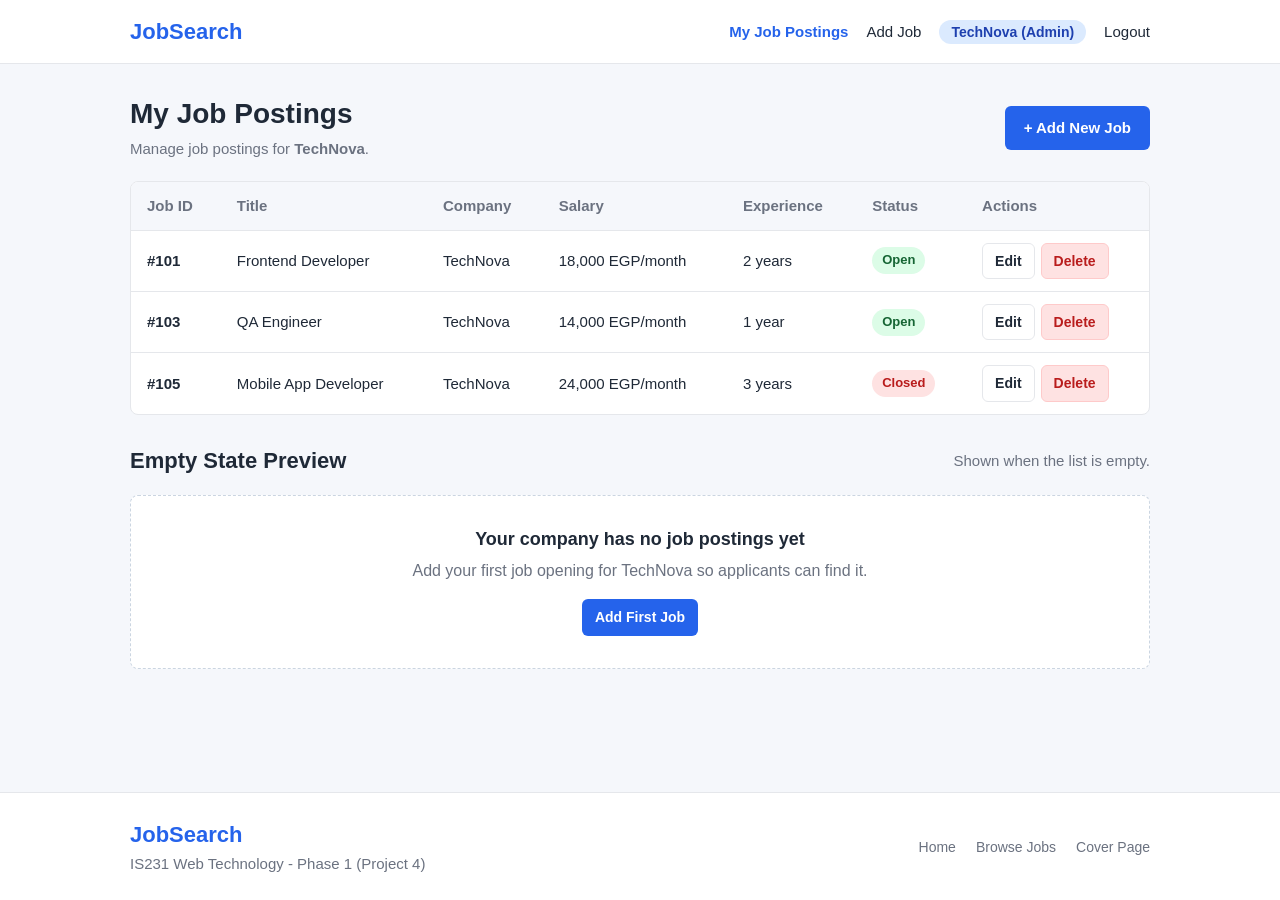
==== commit 471dbb35: "Finalize Phase 1 pages and stylesheet" ====
--- a/JobSearch_Phase1/admin-dashboard.html
+++ b/JobSearch_Phase1/admin-dashboard.html
@@ -14,7 +14,7 @@
         <li><a href="admin-dashboard.html" class="active">My Job Postings</a></li>
         <li><a href="job-form.html">Add Job</a></li>
         <li><span class="user-tag">TechNova (Admin)</span></li>
-        <li><a href="index.html" class="btn btn-outline btn-sm">Logout</a></li>
+        <li><a href="index.html">Logout</a></li>
       </ul>
     </nav>
   </header>
@@ -93,7 +93,10 @@
 
     <!-- Empty Dashboard State -->
     <section class="section">
-      <h2>No Postings Yet</h2>
+      <div class="header-row">
+        <h2>Empty State Preview</h2>
+        <span class="text-muted">Shown when the list is empty.</span>
+      </div>
       <div class="empty-state">
         <h3>Your company has no job postings yet</h3>
         <p>Add your first job opening for TechNova so applicants can find it.</p>
--- a/JobSearch_Phase1/css/style.css
+++ b/JobSearch_Phase1/css/style.css
@@ -1,23 +1,14 @@
 /* Variables & Reset */
 :root {
   --primary: #2563eb;
-  --primary-dark: #1d4ed8;
   --bg: #f5f7fb;
   --surface: #ffffff;
   --text: #1f2937;
   --muted: #6b7280;
   --border: #e5e7eb;
-  --success: #166534;
-  --success-bg: #dcfce7;
-  --danger: #b91c1c;
-  --danger-bg: #fee2e2;
-  --info: #1e40af;
-  --info-bg: #dbeafe;
-}
-
-*,
-*::before,
-*::after {
+}
+
+* {
   box-sizing: border-box;
   margin: 0;
   padding: 0;
@@ -35,23 +26,20 @@
 
 main {
   flex: 1;
-  padding: 2rem 0 3rem;
-}
-
-h1,
-h2,
+  padding: 32px 0 48px;
+}
+
+h1, h2, h3 {
+  line-height: 1.3;
+}
+
+h2 {
+  font-size: 22px;
+  margin-bottom: 16px;
+}
+
 h3 {
-  line-height: 1.3;
-  color: var(--text);
-}
-
-h2 {
-  font-size: 1.35rem;
-  margin-bottom: 1rem;
-}
-
-h3 {
-  font-size: 1.1rem;
+  font-size: 18px;
 }
 
 a {
@@ -68,21 +56,22 @@
   width: 100%;
   max-width: 1060px;
   margin: 0 auto;
-  padding: 0 1.25rem;
+  padding-left: 20px;
+  padding-right: 20px;
 }
 
 .section {
-  margin-bottom: 2rem;
+  margin-bottom: 32px;
 }
 
 .page-header {
-  margin-bottom: 1.75rem;
+  margin-bottom: 24px;
 }
 
 .page-header h1,
 .header-row h1 {
-  font-size: 1.75rem;
-  margin-bottom: 0.25rem;
+  font-size: 28px;
+  margin-bottom: 4px;
 }
 
 .header-row {
@@ -90,8 +79,8 @@
   justify-content: space-between;
   align-items: center;
   flex-wrap: wrap;
-  gap: 0.75rem;
-  margin-bottom: 1.25rem;
+  gap: 12px;
+  margin-bottom: 20px;
 }
 
 .header-row h2 {
@@ -100,28 +89,25 @@
 
 .text-muted {
   color: var(--muted);
-  font-size: 0.94rem;
+  font-size: 15px;
 }
 
 .grid-2 {
   display: grid;
   grid-template-columns: repeat(2, 1fr);
-  gap: 1.25rem;
+  gap: 20px;
 }
 
 .grid-3 {
   display: grid;
   grid-template-columns: repeat(3, 1fr);
-  gap: 1.25rem;
+  gap: 20px;
 }
 
 /* Navbar & Footer */
 header {
   background-color: var(--surface);
   border-bottom: 1px solid var(--border);
-  position: sticky;
-  top: 0;
-  z-index: 20;
 }
 
 .navbar {
@@ -129,33 +115,29 @@
   justify-content: space-between;
   align-items: center;
   flex-wrap: wrap;
-  gap: 0.75rem;
-  padding-top: 0.85rem;
-  padding-bottom: 0.85rem;
+  gap: 12px;
+  padding-top: 14px;
+  padding-bottom: 14px;
 }
 
 .brand {
-  font-size: 1.35rem;
+  font-size: 22px;
   font-weight: 700;
   color: var(--primary);
 }
 
-.brand:hover {
-  text-decoration: none;
-}
-
 .nav-links {
   list-style: none;
   display: flex;
   align-items: center;
   flex-wrap: wrap;
-  gap: 1.1rem;
-}
-
-.nav-links a:not(.btn) {
+  gap: 18px;
+}
+
+.nav-links a {
   color: var(--text);
   font-weight: 500;
-  font-size: 0.95rem;
+  font-size: 15px;
 }
 
 .nav-links a.active {
@@ -164,19 +146,18 @@
 }
 
 .user-tag {
-  background-color: var(--info-bg);
-  color: var(--info);
-  padding: 0.25rem 0.7rem;
-  border-radius: 999px;
-  font-size: 0.85rem;
+  background-color: #dbeafe;
+  color: #1e40af;
+  padding: 4px 12px;
+  border-radius: 20px;
+  font-size: 14px;
   font-weight: 600;
 }
 
 footer {
   background-color: var(--surface);
   border-top: 1px solid var(--border);
-  padding: 1.5rem 0;
-  margin-top: auto;
+  padding: 24px 0;
 }
 
 footer .container {
@@ -184,32 +165,29 @@
   justify-content: space-between;
   align-items: center;
   flex-wrap: wrap;
-  gap: 1rem;
+  gap: 16px;
 }
 
 footer ul {
   list-style: none;
   display: flex;
   flex-wrap: wrap;
-  gap: 1.25rem;
+  gap: 20px;
 }
 
 footer ul a {
   color: var(--muted);
-  font-size: 0.9rem;
-}
-
-footer ul a:hover {
-  color: var(--primary);
+  font-size: 14px;
 }
 
 /* Buttons & Badges */
 .btn {
   display: inline-block;
-  padding: 0.55rem 1.1rem;
-  font-size: 0.95rem;
+  padding: 9px 18px;
+  font-size: 15px;
   font-weight: 600;
   font-family: inherit;
+  line-height: 1.6;
   text-align: center;
   border-radius: 6px;
   border: 1px solid transparent;
@@ -226,7 +204,7 @@
 }
 
 .btn-primary:hover {
-  background-color: var(--primary-dark);
+  background-color: #1d4ed8;
 }
 
 .btn-outline {
@@ -241,18 +219,14 @@
 }
 
 .btn-danger {
-  background-color: var(--danger-bg);
-  color: var(--danger);
+  background-color: #fee2e2;
+  color: #b91c1c;
   border-color: #fecaca;
 }
 
-.btn-danger:hover {
-  background-color: #fecaca;
-}
-
 .btn-sm {
-  padding: 0.35rem 0.75rem;
-  font-size: 0.85rem;
+  padding: 6px 12px;
+  font-size: 14px;
 }
 
 .btn-block {
@@ -260,8 +234,7 @@
   width: 100%;
 }
 
-button:disabled,
-.btn:disabled {
+button:disabled {
   background-color: #e5e7eb;
   color: var(--muted);
   border-color: var(--border);
@@ -270,33 +243,33 @@
 
 .badge {
   display: inline-block;
-  padding: 0.2rem 0.65rem;
-  border-radius: 999px;
-  font-size: 0.8rem;
+  padding: 3px 10px;
+  border-radius: 20px;
+  font-size: 13px;
   font-weight: 600;
 }
 
 .badge-open {
-  background-color: var(--success-bg);
-  color: var(--success);
+  background-color: #dcfce7;
+  color: #166534;
 }
 
 .badge-closed {
-  background-color: var(--danger-bg);
-  color: var(--danger);
+  background-color: #fee2e2;
+  color: #b91c1c;
 }
 
 .badge-applied {
-  background-color: var(--info-bg);
-  color: var(--info);
-}
-
-/* Cards & Details */
+  background-color: #dbeafe;
+  color: #1e40af;
+}
+
+/* Cards & Job Info */
 .card {
   background-color: var(--surface);
   border: 1px solid var(--border);
   border-radius: 8px;
-  padding: 1.5rem;
+  padding: 24px;
 }
 
 .card-narrow {
@@ -304,110 +277,90 @@
   margin: 0 auto;
 }
 
+.card-narrow form {
+  margin: 16px 0;
+}
+
 .hero {
   background-color: var(--surface);
   border: 1px solid var(--border);
   border-radius: 10px;
-  padding: 2.25rem 2rem;
-  margin-bottom: 2rem;
+  padding: 32px;
+  margin-bottom: 32px;
 }
 
 .hero h1 {
-  font-size: 2rem;
-  margin-bottom: 0.5rem;
+  font-size: 32px;
+  margin-bottom: 8px;
 }
 
 .hero form {
-  margin-top: 1.25rem;
+  margin-top: 20px;
   max-width: 600px;
 }
 
 .search-row {
   display: flex;
-  gap: 0.6rem;
+  gap: 10px;
 }
 
 .job-card {
   display: flex;
   flex-direction: column;
-  gap: 0.75rem;
+  gap: 12px;
 }
 
 .job-header {
   display: flex;
   justify-content: space-between;
   align-items: flex-start;
-  gap: 0.75rem;
+  gap: 12px;
 }
 
 .job-id {
-  font-size: 0.8rem;
+  font-size: 13px;
   font-weight: 700;
   color: var(--muted);
   display: block;
-  margin-bottom: 0.15rem;
+  margin-bottom: 2px;
 }
 
 .job-meta {
   list-style: none;
   display: flex;
   flex-wrap: wrap;
-  gap: 0.4rem 1rem;
-  font-size: 0.9rem;
-  color: var(--muted);
-}
-
-.details-grid {
-  display: grid;
-  grid-template-columns: repeat(2, 1fr);
-  gap: 1rem;
-  margin: 1.25rem 0;
-  padding: 1rem;
+  gap: 6px 16px;
+  font-size: 14px;
+  color: var(--muted);
+}
+
+.info-box {
   background-color: var(--bg);
+  border: 1px solid var(--border);
   border-radius: 6px;
-  border: 1px solid var(--border);
-}
-
-.details-grid dt {
-  font-size: 0.85rem;
-  color: var(--muted);
-  font-weight: 600;
-}
-
-.details-grid dd {
-  font-size: 0.98rem;
-  font-weight: 600;
+  padding: 14px 16px;
+  margin: 16px 0;
+  display: flex;
+  flex-direction: column;
+  gap: 6px;
 }
 
 /* Forms */
-.form-note {
-  color: var(--muted);
-  font-size: 0.9rem;
-  margin-bottom: 1rem;
-}
-
 .form-group {
-  margin-bottom: 1.1rem;
+  margin-bottom: 16px;
   border: none;
 }
 
-.form-row {
-  display: grid;
-  grid-template-columns: repeat(2, 1fr);
-  gap: 1rem;
-}
-
 .form-group label,
-.form-group legend,
-.field-label {
+.form-group legend {
   display: block;
   font-weight: 600;
-  font-size: 0.92rem;
-  margin-bottom: 0.35rem;
+  font-size: 15px;
+  margin-bottom: 6px;
 }
 
 .required {
-  color: var(--danger);
+  color: #b91c1c;
 }
 
 input[type="text"],
@@ -417,20 +370,13 @@
 select,
 textarea {
   width: 100%;
-  padding: 0.55rem 0.75rem;
-  font-size: 0.95rem;
+  padding: 9px 12px;
+  font-size: 15px;
   font-family: inherit;
   color: var(--text);
   background-color: var(--surface);
   border: 1px solid #d1d5db;
   border-radius: 6px;
-}
-
-input:focus,
-select:focus,
-textarea:focus {
-  outline: none;
-  border-color: var(--primary);
 }
 
 textarea {
@@ -438,79 +384,55 @@
   min-height: 110px;
 }
 
-.form-readonly {
-  padding: 0.55rem 0.75rem;
-  font-size: 0.95rem;
-  background-color: var(--bg);
-  color: var(--muted);
-  border: 1px solid var(--border);
-  border-radius: 6px;
-}
-
 .form-group small {
   display: block;
-  font-size: 0.82rem;
-  color: var(--muted);
-  margin-top: 0.3rem;
+  font-size: 13px;
+  color: var(--muted);
+  margin-top: 4px;
 }
 
 .radio-options {
   display: flex;
   flex-wrap: wrap;
-  gap: 1.25rem;
-  padding-top: 0.25rem;
+  gap: 20px;
+  padding-top: 4px;
 }
 
 .radio-options label {
   display: inline-flex;
   align-items: center;
-  gap: 0.4rem;
+  gap: 6px;
   font-weight: 400;
   margin-bottom: 0;
   cursor: pointer;
 }
 
-.login-actions {
-  display: flex;
-  flex-direction: column;
-  gap: 0.65rem;
-  margin-top: 1.1rem;
-}
-
-.form-footer {
-  text-align: center;
-  margin-top: 1.2rem;
-  font-size: 0.92rem;
-  color: var(--muted);
-}
-
 .actions {
   display: flex;
   flex-wrap: wrap;
-  gap: 0.65rem;
+  gap: 10px;
   align-items: center;
-  margin-top: 1.1rem;
+  margin-top: 16px;
 }
 
 .job-card .actions {
   margin-top: auto;
-  padding-top: 0.4rem;
-}
-
-td .actions,
-.job-header .actions {
+  padding-top: 6px;
+}
+
+td .actions {
   margin-top: 0;
   padding-top: 0;
-  gap: 0.4rem;
+  gap: 6px;
 }
 
 .alert-success {
-  background-color: var(--success-bg);
-  color: var(--success);
+  background-color: #dcfce7;
+  color: #166534;
   border: 1px solid #bbf7d0;
   border-radius: 6px;
-  padding: 0.85rem 1.1rem;
-  margin-bottom: 1.5rem;
+  padding: 14px 16px;
+  margin-bottom: 24px;
   font-weight: 500;
 }
 
@@ -518,17 +440,17 @@
   background-color: var(--surface);
   border: 1px dashed #cbd5e1;
   border-radius: 8px;
-  padding: 2rem 1.5rem;
+  padding: 32px 24px;
   text-align: center;
 }
 
 .empty-state h3 {
-  margin-bottom: 0.35rem;
+  margin-bottom: 6px;
 }
 
 .empty-state p {
   color: var(--muted);
-  margin-bottom: 1rem;
+  margin-bottom: 16px;
 }
 
 /* Tables & Responsive */
@@ -547,9 +469,9 @@
 
 th,
 td {
-  padding: 0.85rem 1rem;
+  padding: 12px 16px;
   border-bottom: 1px solid var(--border);
-  font-size: 0.93rem;
+  font-size: 15px;
 }
 
 th {
@@ -564,9 +486,7 @@
 
 @media (max-width: 768px) {
   .grid-2,
-  .grid-3,
-  .form-row,
-  .details-grid {
+  .grid-3 {
     grid-template-columns: 1fr;
   }
 
